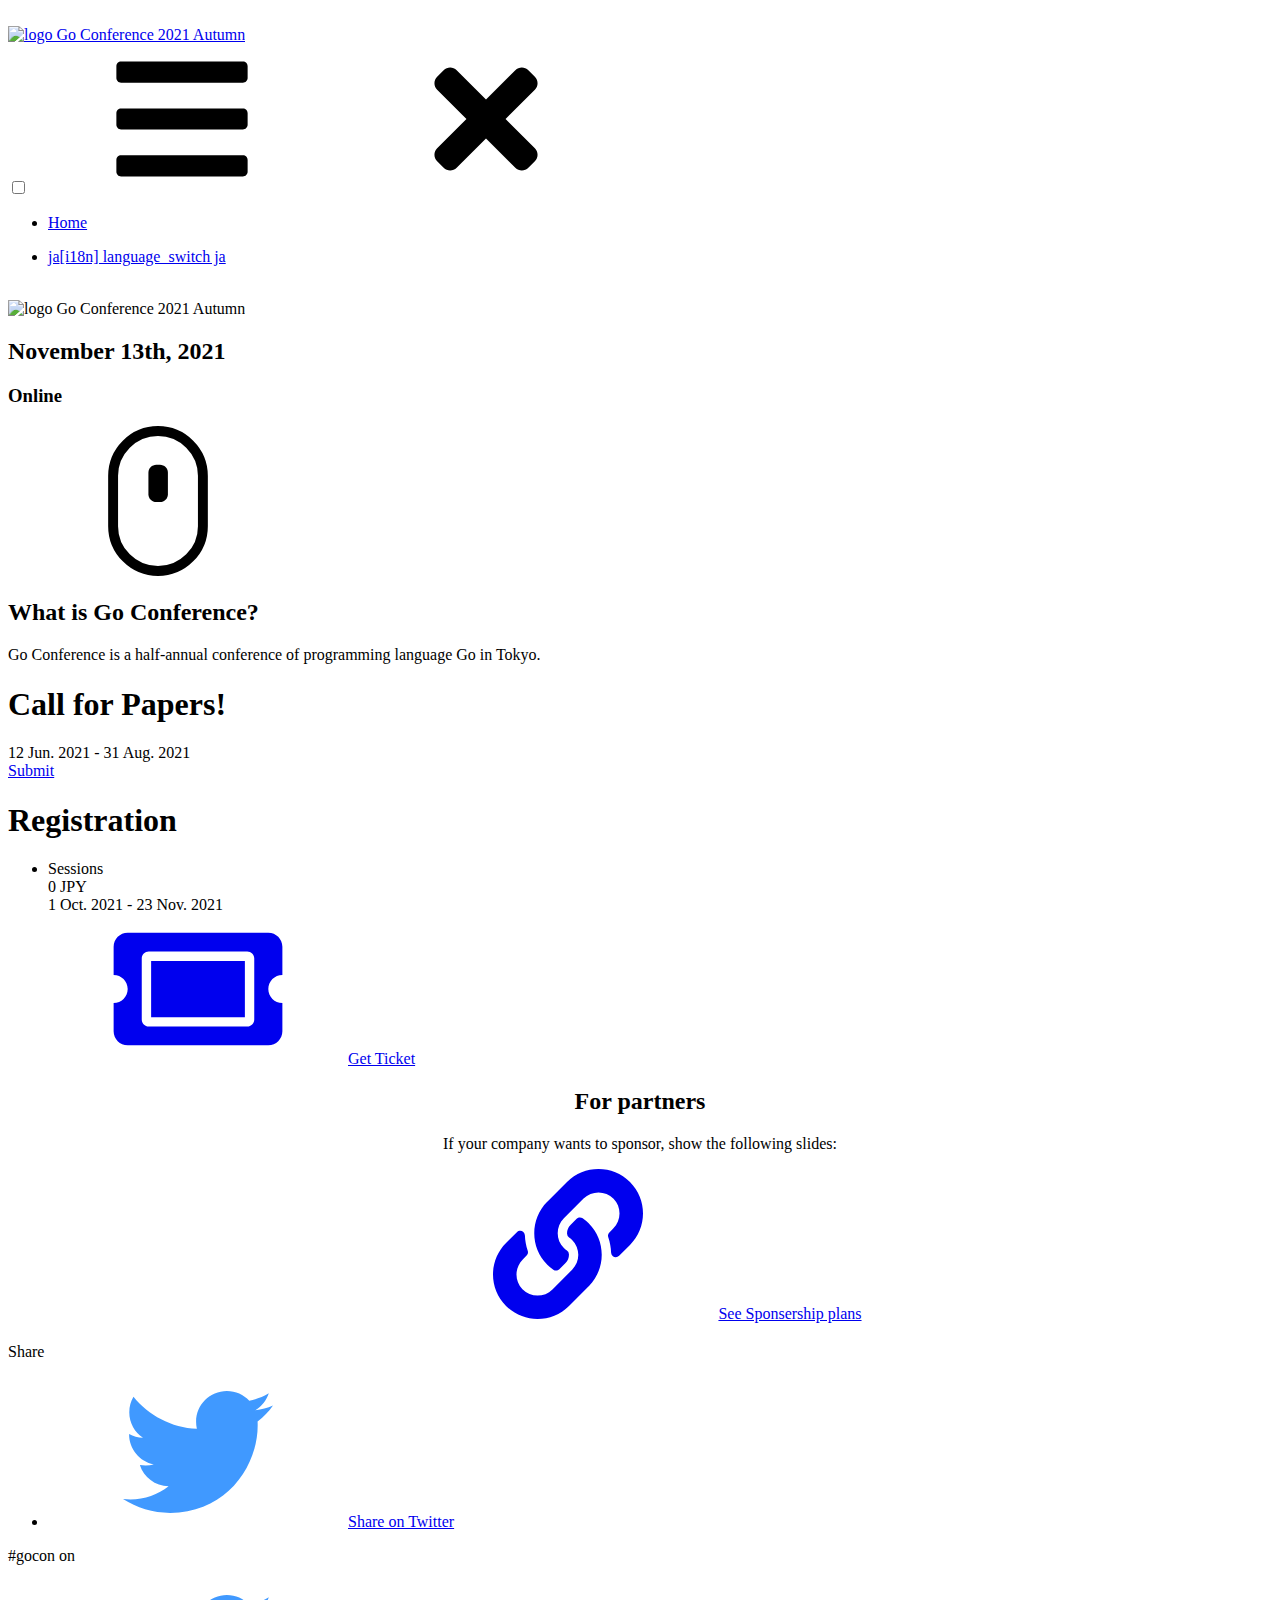
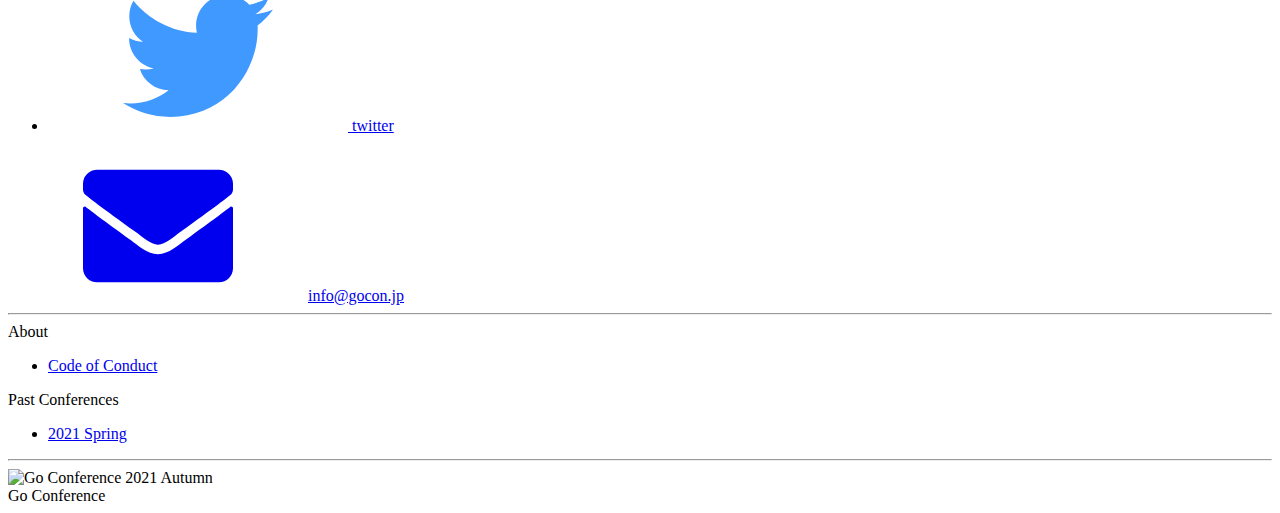
==== index.html @ 27339eaf "deploy: bee3de56c0a4a3fbc8b14bde7d9ffe4a663ba313" ====
<!DOCTYPE html>
<html lang="ja">
<head>
	<meta charset="utf-8">
	<meta http-equiv="X-UA-Compatible" content="IE=edge,chrome=1">
	<meta name="viewport" content="width=device-width, initial-scale=1.0, viewport-fit=cover">
	<meta name="HandheldFriendly" content="True">
	<meta name="MobileOptimized" content="320">
	<meta name="Description" content="Go Conference is a half-annual conference of programming language Go in Tokyo.">

	

	<meta name="generator" content="Hugo 0.87.0" />
	<META NAME="ROBOTS" CONTENT="INDEX, FOLLOW">

	<title>Go Conference 2021 Autumn  | Home</title>

	
	<link rel="apple-touch-icon" sizes="180x180" href="https://gocon.jp/2021autumn/apple-touch-icon.png">
	
	
	<link rel="icon" type="image/png" sizes="32x32" href="https://gocon.jp/2021autumn/favicon-32x32.png">
	
	
	<link rel="icon" type="image/png" sizes="16x16" href="https://gocon.jp/2021autumn/favicon-16x16.png">
	
	
	<link rel="manifest" href="https://gocon.jp/2021autumn/manifest.json">
	
	
	<meta name="theme-color" content="#00ADD8"/>
	<meta name="msapplication-TileColor" content="##00ADD8">
	
	<link rel="mask-icon" href="https://gocon.jp/2021autumn/safari-pinned-tab.svg" color="#00ADD8">
	
	

	
	<link href="https://gocon.jp/2021autumn/index.xml" rel="alternate" type="application/rss+xml" title="Go Conference 2021 Autumn"/>
	<link href="https://gocon.jp/2021autumn/index.xml" rel="feed" type="application/rss+xml" title="Go Conference 2021 Autumn"/>
	

	<link href="https://fonts.googleapis.com/css?family=Roboto:400,500,700" rel="stylesheet">
	<link rel="stylesheet" href="https://gocon.jp/2021autumn/theme.css" media="all">
	<link rel="stylesheet" href="https://gocon.jp/2021autumn/css/custom.css" media="all">

    <style>
        :root{
            --primary: #00ADD8;
        }
    body>header nav .languages a.lang.lang-ja:before {
            content: "ja";
            color: var(--base);
    }
    body>header nav .languages a.lang.lang-en:before {
            content: "en";
            color: var(--base);
    }
    </style>

	
	
	
</head>


<body class="home  ">

<svg xmlns="http://www.w3.org/2000/svg" width="0" height="0" class="visually-hidden">
  	<symbol id="alert" viewBox="0 0 448 512">
    <path fill="currentColor"
          d="M224 512c35.32 0 63.97-28.65 63.97-64H160.03c0 35.35 28.65 64 63.97 64zm215.39-149.71c-19.32-20.76-55.47-51.99-55.47-154.29 0-77.7-54.48-139.9-127.94-155.16V32c0-17.67-14.32-32-31.98-32s-31.98 14.33-31.98 32v20.84C118.56 68.1 64.08 130.3 64.08 208c0 102.3-36.15 133.53-55.47 154.29-6 6.45-8.66 14.16-8.61 21.71.11 16.4 12.98 32 32.1 32h383.8c19.12 0 32-15.6 32.1-32 .05-7.55-2.61-15.27-8.61-21.71z"></path>
	</symbol>
	<symbol id="calendar" viewBox="0 0 448 512">
    <path fill="currentColor"
          d="M148 288h-40c-6.6 0-12-5.4-12-12v-40c0-6.6 5.4-12 12-12h40c6.6 0 12 5.4 12 12v40c0 6.6-5.4 12-12 12zm108-12v-40c0-6.6-5.4-12-12-12h-40c-6.6 0-12 5.4-12 12v40c0 6.6 5.4 12 12 12h40c6.6 0 12-5.4 12-12zm96 0v-40c0-6.6-5.4-12-12-12h-40c-6.6 0-12 5.4-12 12v40c0 6.6 5.4 12 12 12h40c6.6 0 12-5.4 12-12zm-96 96v-40c0-6.6-5.4-12-12-12h-40c-6.6 0-12 5.4-12 12v40c0 6.6 5.4 12 12 12h40c6.6 0 12-5.4 12-12zm-96 0v-40c0-6.6-5.4-12-12-12h-40c-6.6 0-12 5.4-12 12v40c0 6.6 5.4 12 12 12h40c6.6 0 12-5.4 12-12zm192 0v-40c0-6.6-5.4-12-12-12h-40c-6.6 0-12 5.4-12 12v40c0 6.6 5.4 12 12 12h40c6.6 0 12-5.4 12-12zm96-260v352c0 26.5-21.5 48-48 48H48c-26.5 0-48-21.5-48-48V112c0-26.5 21.5-48 48-48h48V12c0-6.6 5.4-12 12-12h40c6.6 0 12 5.4 12 12v52h128V12c0-6.6 5.4-12 12-12h40c6.6 0 12 5.4 12 12v52h48c26.5 0 48 21.5 48 48zm-48 346V160H48v298c0 3.3 2.7 6 6 6h340c3.3 0 6-2.7 6-6z"></path>
	</symbol>

	<symbol id="cfp" viewBox="0 0 352 512">
    <path fill="currentColor"
          d="M176 352c53.02 0 96-42.98 96-96V96c0-53.02-42.98-96-96-96S80 42.98 80 96v160c0 53.02 42.98 96 96 96zm160-160h-16c-8.84 0-16 7.16-16 16v48c0 74.8-64.49 134.82-140.79 127.38C96.71 376.89 48 317.11 48 250.3V208c0-8.84-7.16-16-16-16H16c-8.84 0-16 7.16-16 16v40.16c0 89.64 63.97 169.55 152 181.69V464H96c-8.84 0-16 7.16-16 16v16c0 8.84 7.16 16 16 16h160c8.84 0 16-7.16 16-16v-16c0-8.84-7.16-16-16-16h-56v-33.77C285.71 418.47 352 344.9 352 256v-48c0-8.84-7.16-16-16-16z"></path>
	</symbol>
	<symbol id="close" viewBox="0 0 352 512">
    <path fill="currentColor"
          d="M242.72 256l100.07-100.07c12.28-12.28 12.28-32.19 0-44.48l-22.24-22.24c-12.28-12.28-32.19-12.28-44.48 0L176 189.28 75.93 89.21c-12.28-12.28-32.19-12.28-44.48 0L9.21 111.45c-12.28 12.28-12.28 32.19 0 44.48L109.28 256 9.21 356.07c-12.28 12.28-12.28 32.19 0 44.48l22.24 22.24c12.28 12.28 32.2 12.28 44.48 0L176 322.72l100.07 100.07c12.28 12.28 32.2 12.28 44.48 0l22.24-22.24c12.28-12.28 12.28-32.19 0-44.48L242.72 256z"></path>
	</symbol>
	<symbol id="direction" viewBox="0 0 512 512">
    <path fill="currentColor"
          d="M502.61 233.32L278.68 9.39c-12.52-12.52-32.83-12.52-45.36 0L9.39 233.32c-12.52 12.53-12.52 32.83 0 45.36l223.93 223.93c12.52 12.53 32.83 12.53 45.36 0l223.93-223.93c12.52-12.53 12.52-32.83 0-45.36zm-100.98 12.56l-84.21 77.73c-5.12 4.73-13.43 1.1-13.43-5.88V264h-96v64c0 4.42-3.58 8-8 8h-32c-4.42 0-8-3.58-8-8v-80c0-17.67 14.33-32 32-32h112v-53.73c0-6.97 8.3-10.61 13.43-5.88l84.21 77.73c3.43 3.17 3.43 8.59 0 11.76z"></path>
	</symbol>
	<symbol id="email" viewBox="0 0 512 512">
    <path fill="currentColor"
          d="M502.3 190.8c3.9-3.1 9.7-.2 9.7 4.7V400c0 26.5-21.5 48-48 48H48c-26.5 0-48-21.5-48-48V195.6c0-5 5.7-7.8 9.7-4.7 22.4 17.4 52.1 39.5 154.1 113.6 21.1 15.4 56.7 47.8 92.2 47.6 35.7.3 72-32.8 92.3-47.6 102-74.1 131.6-96.3 154-113.7zM256 320c23.2.4 56.6-29.2 73.4-41.4 132.7-96.3 142.8-104.7 173.4-128.7 5.8-4.5 9.2-11.5 9.2-18.9v-19c0-26.5-21.5-48-48-48H48C21.5 64 0 85.5 0 112v19c0 7.4 3.4 14.3 9.2 18.9 30.6 23.9 40.7 32.4 173.4 128.7 16.8 12.2 50.2 41.8 73.4 41.4z"></path>
	</symbol>
	<symbol id="facebook" viewBox="0 0 264 512">
    <path fill="rgb(59,89,152)"
          d="M76.7 512V283H0v-91h76.7v-71.7C76.7 42.4 124.3 0 193.8 0c33.3 0 61.9 2.5 70.2 3.6V85h-48.2c-37.8 0-45.1 18-45.1 44.3V192H256l-11.7 91h-73.6v229"></path>
	</symbol>
	<symbol id="github" viewBox="0 0 496 512">
    <path fill="#000000"
          d="M165.9 397.4c0 2-2.3 3.6-5.2 3.6-3.3.3-5.6-1.3-5.6-3.6 0-2 2.3-3.6 5.2-3.6 3-.3 5.6 1.3 5.6 3.6zm-31.1-4.5c-.7 2 1.3 4.3 4.3 4.9 2.6 1 5.6 0 6.2-2s-1.3-4.3-4.3-5.2c-2.6-.7-5.5.3-6.2 2.3zm44.2-1.7c-2.9.7-4.9 2.6-4.6 4.9.3 2 2.9 3.3 5.9 2.6 2.9-.7 4.9-2.6 4.6-4.6-.3-1.9-3-3.2-5.9-2.9zM244.8 8C106.1 8 0 113.3 0 252c0 110.9 69.8 205.8 169.5 239.2 12.8 2.3 17.3-5.6 17.3-12.1 0-6.2-.3-40.4-.3-61.4 0 0-70 15-84.7-29.8 0 0-11.4-29.1-27.8-36.6 0 0-22.9-15.7 1.6-15.4 0 0 24.9 2 38.6 25.8 21.9 38.6 58.6 27.5 72.9 20.9 2.3-16 8.8-27.1 16-33.7-55.9-6.2-112.3-14.3-112.3-110.5 0-27.5 7.6-41.3 23.6-58.9-2.6-6.5-11.1-33.3 2.6-67.9 20.9-6.5 69 27 69 27 20-5.6 41.5-8.5 62.8-8.5s42.8 2.9 62.8 8.5c0 0 48.1-33.6 69-27 13.7 34.7 5.2 61.4 2.6 67.9 16 17.7 25.8 31.5 25.8 58.9 0 96.5-58.9 104.2-114.8 110.5 9.2 7.9 17 22.9 17 46.4 0 33.7-.3 75.4-.3 83.6 0 6.5 4.6 14.4 17.3 12.1C428.2 457.8 496 362.9 496 252 496 113.3 383.5 8 244.8 8zM97.2 352.9c-1.3 1-1 3.3.7 5.2 1.6 1.6 3.9 2.3 5.2 1 1.3-1 1-3.3-.7-5.2-1.6-1.6-3.9-2.3-5.2-1zm-10.8-8.1c-.7 1.3.3 2.9 2.3 3.9 1.6 1 3.6.7 4.3-.7.7-1.3-.3-2.9-2.3-3.9-2-.6-3.6-.3-4.3.7zm32.4 35.6c-1.6 1.3-1 4.3 1.3 6.2 2.3 2.3 5.2 2.6 6.5 1 1.3-1.3.7-4.3-1.3-6.2-2.2-2.3-5.2-2.6-6.5-1zm-11.4-14.7c-1.6 1-1.6 3.6 0 5.9 1.6 2.3 4.3 3.3 5.6 2.3 1.6-1.3 1.6-3.9 0-6.2-1.4-2.3-4-3.3-5.6-2z"></path>
	</symbol>
	<symbol id="home" viewBox="0 0 576 512"><path fill="currentColor" d="M280.37 148.26L96 300.11V464a16 16 0 0 0 16 16l112.06-.29a16 16 0 0 0 15.92-16V368a16 16 0 0 1 16-16h64a16 16 0 0 1 16 16v95.64a16 16 0 0 0 16 16.05L464 480a16 16 0 0 0 16-16V300L295.67 148.26a12.19 12.19 0 0 0-15.3 0zM571.6 251.47L488 182.56V44.05a12 12 0 0 0-12-12h-56a12 12 0 0 0-12 12v72.61L318.47 43a48 48 0 0 0-61 0L4.34 251.47a12 12 0 0 0-1.6 16.9l25.5 31A12 12 0 0 0 45.15 301l235.22-193.74a12.19 12.19 0 0 1 15.3 0L530.9 301a12 12 0 0 0 16.9-1.6l25.5-31a12 12 0 0 0-1.7-16.93z"></path>	</symbol>

	<symbol id="level-advanced" width="24" height="24" viewBox="0 0 24 24">

    <rect x="5" y="14" width="3" height="6" stroke-width="1" stroke="black" fill="black"></rect>

    <rect x="11" y="9" width="3" height="11" stroke-width="1" stroke="black" fill="black"></rect>

    <rect x="17" y="4" width="3" height="16" stroke-width="1" stroke="black" fill="black"></rect>
	</symbol>

	<symbol id="level-beginner" width="24" height="24" viewBox="0 0 24 24">

    <rect x="5" y="14" width="3" height="6" stroke-width="1" stroke="black" fill="black"></rect>

    <rect x="11" y="9" width="3" height="11" stroke-width="1" stroke="black" fill="none"></rect>

    <rect x="17" y="4" width="3" height="16" stroke-width="1" stroke="black" fill="none"></rect>
	</symbol>

	<symbol id="level-intermediate" width="24" height="24" viewBox="0 0 24 24">

    <rect x="5" y="14" width="3" height="6" stroke-width="1" stroke="black" fill="black"></rect>

    <rect x="11" y="9" width="3" height="11" stroke-width="1" stroke="black" fill="black"></rect>

    <rect x="17" y="4" width="3" height="16" stroke-width="1" stroke="black" fill="none"></rect>
	</symbol>

	<symbol id="link" viewBox="0 0 512 512">
    <path fill="currentColor"
          d="M326.612 185.391c59.747 59.809 58.927 155.698.36 214.59-.11.12-.24.25-.36.37l-67.2 67.2c-59.27 59.27-155.699 59.262-214.96 0-59.27-59.26-59.27-155.7 0-214.96l37.106-37.106c9.84-9.84 26.786-3.3 27.294 10.606.648 17.722 3.826 35.527 9.69 52.721 1.986 5.822.567 12.262-3.783 16.612l-13.087 13.087c-28.026 28.026-28.905 73.66-1.155 101.96 28.024 28.579 74.086 28.749 102.325.51l67.2-67.19c28.191-28.191 28.073-73.757 0-101.83-3.701-3.694-7.429-6.564-10.341-8.569a16.037 16.037 0 0 1-6.947-12.606c-.396-10.567 3.348-21.456 11.698-29.806l21.054-21.055c5.521-5.521 14.182-6.199 20.584-1.731a152.482 152.482 0 0 1 20.522 17.197zM467.547 44.449c-59.261-59.262-155.69-59.27-214.96 0l-67.2 67.2c-.12.12-.25.25-.36.37-58.566 58.892-59.387 154.781.36 214.59a152.454 152.454 0 0 0 20.521 17.196c6.402 4.468 15.064 3.789 20.584-1.731l21.054-21.055c8.35-8.35 12.094-19.239 11.698-29.806a16.037 16.037 0 0 0-6.947-12.606c-2.912-2.005-6.64-4.875-10.341-8.569-28.073-28.073-28.191-73.639 0-101.83l67.2-67.19c28.239-28.239 74.3-28.069 102.325.51 27.75 28.3 26.872 73.934-1.155 101.96l-13.087 13.087c-4.35 4.35-5.769 10.79-3.783 16.612 5.864 17.194 9.042 34.999 9.69 52.721.509 13.906 17.454 20.446 27.294 10.606l37.106-37.106c59.271-59.259 59.271-155.699.001-214.959z"></path>
	</symbol>
	<symbol id="linkedin" viewBox="0 0 448 512">
    <path fill="rgb(0,119,181)"
          d="M100.3 448H7.4V148.9h92.9V448zM53.8 108.1C24.1 108.1 0 83.5 0 53.8S24.1 0 53.8 0s53.8 24.1 53.8 53.8-24.1 54.3-53.8 54.3zM448 448h-92.7V302.4c0-34.7-.7-79.2-48.3-79.2-48.3 0-55.7 37.7-55.7 76.7V448h-92.8V148.9h89.1v40.8h1.3c12.4-23.5 42.7-48.3 87.9-48.3 94 0 111.3 61.9 111.3 142.3V448h-.1z"></path>
	</symbol>
	<symbol id="map-marker" viewBox="0 0 384 512" >
    <path fill="currentColor" d="M172.268 501.67C26.97 291.031 0 269.413 0 192 0 85.961 85.961 0 192 0s192 85.961 192 192c0 77.413-26.97 99.031-172.268 309.67-9.535 13.774-29.93 13.773-39.464 0zM192 272c44.183 0 80-35.817 80-80s-35.817-80-80-80-80 35.817-80 80 35.817 80 80 80z"></path>
	</symbol>
	<symbol id="menu" viewBox="0 0 448 512">
    <path fill="currentColor"
          d="M16 132h416c8.837 0 16-7.163 16-16V76c0-8.837-7.163-16-16-16H16C7.163 60 0 67.163 0 76v40c0 8.837 7.163 16 16 16zm0 160h416c8.837 0 16-7.163 16-16v-40c0-8.837-7.163-16-16-16H16c-8.837 0-16 7.163-16 16v40c0 8.837 7.163 16 16 16zm0 160h416c8.837 0 16-7.163 16-16v-40c0-8.837-7.163-16-16-16H16c-8.837 0-16 7.163-16 16v40c0 8.837 7.163 16 16 16z"></path>
	</symbol>
	<symbol id="pdf" viewBox="0 0 384 512">
    <path fill="currentColor"
          d="M369.9 97.9L286 14C277 5 264.8-.1 252.1-.1H48C21.5 0 0 21.5 0 48v416c0 26.5 21.5 48 48 48h288c26.5 0 48-21.5 48-48V131.9c0-12.7-5.1-25-14.1-34zM332.1 128H256V51.9l76.1 76.1zM48 464V48h160v104c0 13.3 10.7 24 24 24h104v288H48zm250.2-143.7c-12.2-12-47-8.7-64.4-6.5-17.2-10.5-28.7-25-36.8-46.3 3.9-16.1 10.1-40.6 5.4-56-4.2-26.2-37.8-23.6-42.6-5.9-4.4 16.1-.4 38.5 7 67.1-10 23.9-24.9 56-35.4 74.4-20 10.3-47 26.2-51 46.2-3.3 15.8 26 55.2 76.1-31.2 22.4-7.4 46.8-16.5 68.4-20.1 18.9 10.2 41 17 55.8 17 25.5 0 28-28.2 17.5-38.7zm-198.1 77.8c5.1-13.7 24.5-29.5 30.4-35-19 30.3-30.4 35.7-30.4 35zm81.6-190.6c7.4 0 6.7 32.1 1.8 40.8-4.4-13.9-4.3-40.8-1.8-40.8zm-24.4 136.6c9.7-16.9 18-37 24.7-54.7 8.3 15.1 18.9 27.2 30.1 35.5-20.8 4.3-38.9 13.1-54.8 19.2zm131.6-5s-5 6-37.3-7.8c35.1-2.6 40.9 5.4 37.3 7.8z"></path>
	</symbol>

	<symbol id="right" viewBox="0 0 512 512">
    <path fill="currentColor"
          d="M256 8c137 0 248 111 248 248S393 504 256 504 8 393 8 256 119 8 256 8zM140 300h116v70.9c0 10.7 13 16.1 20.5 8.5l114.3-114.9c4.7-4.7 4.7-12.2 0-16.9l-114.3-115c-7.6-7.6-20.5-2.2-20.5 8.5V212H140c-6.6 0-12 5.4-12 12v64c0 6.6 5.4 12 12 12z"></path>
	</symbol>
	<symbol id="scroll-down" viewBox="0 0 25.166666 37.8704414">
    <path fill="none" stroke="currentColor" stroke-width="2.5" stroke-miterlimit="10"
          d="M12.5833445 36.6204414h-0.0000229C6.3499947 36.6204414 1.25 31.5204487 1.25 25.2871208V12.5833216C1.25 6.3499947 6.3499951 1.25 12.5833216 1.25h0.0000229c6.2333269 0 11.3333216 5.0999947 11.3333216 11.3333216v12.7037992C23.916666 31.5204487 18.8166714 36.6204414 12.5833445 36.6204414z"></path>
    <path style="animation: scrollDownMove .8s ease-in-out alternate infinite;" fill="currentColor"
          d="M13.0833359 19.2157116h-0.9192753c-1.0999985 0-1.9999971-0.8999996-1.9999971-1.9999981v-5.428606c0-1.0999994 0.8999987-1.9999981 1.9999971-1.9999981h0.9192753c1.0999985 0 1.9999981 0.8999987 1.9999981 1.9999981v5.428606C15.083334 18.315712 14.1833344 19.2157116 13.0833359 19.2157116z"></path>
	</symbol>
	<symbol id="site" viewBox="0 0 496 512">
    <path fill="currentColor"
          d="M336.5 160C322 70.7 287.8 8 248 8s-74 62.7-88.5 152h177zM152 256c0 22.2 1.2 43.5 3.3 64h185.3c2.1-20.5 3.3-41.8 3.3-64s-1.2-43.5-3.3-64H155.3c-2.1 20.5-3.3 41.8-3.3 64zm324.7-96c-28.6-67.9-86.5-120.4-158-141.6 24.4 33.8 41.2 84.7 50 141.6h108zM177.2 18.4C105.8 39.6 47.8 92.1 19.3 160h108c8.7-56.9 25.5-107.8 49.9-141.6zM487.4 192H372.7c2.1 21 3.3 42.5 3.3 64s-1.2 43-3.3 64h114.6c5.5-20.5 8.6-41.8 8.6-64s-3.1-43.5-8.5-64zM120 256c0-21.5 1.2-43 3.3-64H8.6C3.2 212.5 0 233.8 0 256s3.2 43.5 8.6 64h114.6c-2-21-3.2-42.5-3.2-64zm39.5 96c14.5 89.3 48.7 152 88.5 152s74-62.7 88.5-152h-177zm159.3 141.6c71.4-21.2 129.4-73.7 158-141.6h-108c-8.8 56.9-25.6 107.8-50 141.6zM19.3 352c28.6 67.9 86.5 120.4 158 141.6-24.4-33.8-41.2-84.7-50-141.6h-108z"></path>
	</symbol>
	<symbol id="slides" width="24" height="24" viewBox="0 0 24 24">

    <line x1="3" y1="4" x2="20.85" y2="4"
          stroke-width="1.5" stroke="currentColor" fill="none" stroke-linecap="round"></line>
    <rect x="5" y="4" rx="2" ry="2" width="14" height="10"
          stroke-width="1.5" stroke="currentColor" fill="none"></rect>
    <polyline points="7,20 12,14.5 17,20"   stroke="currentColor" stroke-width="1.5"
              stroke-linecap="round"
              fill="none"></polyline>
<!--    <polyline points="7,11 9,8 11,10 13,6"   stroke="currentColor" stroke-width=".5"-->
<!--              stroke-linecap="round" stroke-linejoin="round"-->
<!--              fill="none"></polyline>-->
<!--    <line x1="14" y1="7" x2="17.5" y2="7" stroke-width=".65" stroke="currentColor"></line>-->
<!--    <line x1="14" y1="9" x2="17.5" y2="9" stroke-width=".65" stroke="currentColor"></line>-->
<!--    <line x1="13" y1="11" x2="17.5" y2="11" stroke-width=".65" stroke="currentColor"></line>-->
	</symbol>

	<symbol id="subscribe" viewBox="0 0 512 512">
    <path fill="currentColor"
          d="M440 6.5L24 246.4c-34.4 19.9-31.1 70.8 5.7 85.9L144 379.6V464c0 46.4 59.2 65.5 86.6 28.6l43.8-59.1 111.9 46.2c5.9 2.4 12.1 3.6 18.3 3.6 8.2 0 16.3-2.1 23.6-6.2 12.8-7.2 21.6-20 23.9-34.5l59.4-387.2c6.1-40.1-36.9-68.8-71.5-48.9zM192 464v-64.6l36.6 15.1L192 464zm212.6-28.7l-153.8-63.5L391 169.5c10.7-15.5-9.5-33.5-23.7-21.2L155.8 332.6 48 288 464 48l-59.4 387.3z"></path>
	</symbol>
	<symbol id="ticket" viewBox="0 0 576 512">
    <path fill="currentColor"
          d="M128 160h320v192H128V160zm400 96c0 26.51 21.49 48 48 48v96c0 26.51-21.49 48-48 48H48c-26.51 0-48-21.49-48-48v-96c26.51 0 48-21.49 48-48s-21.49-48-48-48v-96c0-26.51 21.49-48 48-48h480c26.51 0 48 21.49 48 48v96c-26.51 0-48 21.49-48 48zm-48-104c0-13.255-10.745-24-24-24H120c-13.255 0-24 10.745-24 24v208c0 13.255 10.745 24 24 24h336c13.255 0 24-10.745 24-24V152z"></path>
	</symbol>
	<symbol id="twitter" viewBox="0 0 512 512">
    <path fill="rgb(64,153,255)"
          d="M459.37 151.716c.325 4.548.325 9.097.325 13.645 0 138.72-105.583 298.558-298.558 298.558-59.452 0-114.68-17.219-161.137-47.106 8.447.974 16.568 1.299 25.34 1.299 49.055 0 94.213-16.568 130.274-44.832-46.132-.975-84.792-31.188-98.112-72.772 6.498.974 12.995 1.624 19.818 1.624 9.421 0 18.843-1.3 27.614-3.573-48.081-9.747-84.143-51.98-84.143-102.985v-1.299c13.969 7.797 30.214 12.67 47.431 13.319-28.264-18.843-46.781-51.005-46.781-87.391 0-19.492 5.197-37.36 14.294-52.954 51.655 63.675 129.3 105.258 216.365 109.807-1.624-7.797-2.599-15.918-2.599-24.04 0-57.828 46.782-104.934 104.934-104.934 30.213 0 57.502 12.67 76.67 33.137 23.715-4.548 46.456-13.32 66.599-25.34-7.798 24.366-24.366 44.833-46.132 57.827 21.117-2.273 41.584-8.122 60.426-16.243-14.292 20.791-32.161 39.308-52.628 54.253z"></path>
	</symbol>
	<symbol id="youtube" viewBox="0 0 576 512">
    <path fill="rgb(205,32,31)"
          d="M549.655 124.083c-6.281-23.65-24.787-42.276-48.284-48.597C458.781 64 288 64 288 64S117.22 64 74.629 75.486c-23.497 6.322-42.003 24.947-48.284 48.597-11.412 42.867-11.412 132.305-11.412 132.305s0 89.438 11.412 132.305c6.281 23.65 24.787 41.5 48.284 47.821C117.22 448 288 448 288 448s170.78 0 213.371-11.486c23.497-6.321 42.003-24.171 48.284-47.821 11.412-42.867 11.412-132.305 11.412-132.305s0-89.438-11.412-132.305zm-317.51 213.508V175.185l142.739 81.205-142.739 81.201z"></path>
	</symbol>
</svg>


<header>
	<div class="top-content">

		<div class="logo">
			<a href="https://gocon.jp/2021autumn/">
			<img src="https://gocon.jp/2021autumn/images/logos/logo_text.png" alt="logo Go Conference 2021 Autumn">
			</a>
		</div>

		<input type="checkbox" id="menu-burger" class="visually-hidden" aria-label="Menu"/>

		<label for="menu-burger">
			<svg class="icon icon-menu">
	<use xlink:href="#menu"/>
</svg>
			<svg class="icon icon-close">
	<use xlink:href="#close"/>
</svg>
		</label>

		<nav>
			<ul class="menu">
				<li class="active" >
				
				<a href="https://gocon.jp/2021autumn/">Home</a>
				
				</li>
				
			</ul>

			<ul class="languages">
				
				<li>
					<a class="lang lang-ja "
					   title="ja"
					   href="https://gocon.jp/2021autumn/ja/"
					   role="radio"
					   aria-label="[i18n] language_switch ja"
					aria-checked="false">[i18n] language_switch ja</a>
				</li>
				
			</ul>
		</nav>

	</div>
</header>



<main>
	




<div class="jumbo">
	<div class="jumbo-cover" style="background-image: url('')" aria-label="Go Conference 2021 Autumn"></div>
	<img id="jumbo-img" src="" />
	<div id="jumbo-overlay"></div>
	<div class="inner-wrapper">
		
		<img class="jumbo-logo" src="https://gocon.jp/2021autumn/images/logos/logo_text.png" alt="logo Go Conference 2021 Autumn">
		
		<div class="inner">
			<h2 id="november-13th-2021">November 13th, 2021</h2>
<h3 id="online">Online</h3>

		</div>
	</div>
	<div class="scroll-down" aria-hidden="true">
		<svg class="icon icon-scroll-down">
	<use xlink:href="#scroll-down"/>
</svg>
	</div>
</div>

<section class="info container primary">
<div class="wrapper">
	<div class="inner">
		<h2 id="what-is-go-conference">What is Go Conference?</h2>
<p>Go Conference is a half-annual conference of programming language Go in Tokyo.</p>

	</div>

	
</div>
</section>

<!-- ... -->
<!-- ... -->
<!-- ... -->


<section class="cfp">
  <div>
    <h1>Call for Papers!</h1>
    <div class="cfp-box">
      <div>
        
        




	12

	Jun.

	2021


        -
        




	31

	Aug.

	2021


      </div>
      <a href="https://www.papercall.io/gocon-tokyo-2021-autumn" class="btn primary" rel="noreferrer" target="_blank">Submit</a>
    </div>
  </div>
</section>
<!--

<section class="speakers">

	<div class="inner">
		<h2 id="speakers">Speakers</h2>
<a class="btn primary" href="./speakers">
	See all speakers<svg class="icon icon-right">
	<use xlink:href="#right"/>
</svg>
</a>
<a class="btn primary" href="https://app.sli.do/event/xchxcoal/">
	Ask the speakers<svg class="icon icon-right">
	<use xlink:href="#right"/>
</svg>
</a>

	</div>

	<ul class="shuffle">
		
	</ul>

</section>

-->

<section class="tickets">
	<h1 id="registration">Registration</h1>
<ul>
<li><div class="ticket" >
<div class="ticket-name">Sessions</div>
<div class="ticket-price">0 JPY</div>
<div class="ticket-date">1&nbsp;Oct.&nbsp;2021&nbsp;&hyphen;&nbsp;23&nbsp;Nov.&nbsp;2021</div>
<div class="ticket-info"></div>
<a href="https://gocon.connpass.com/event/213865/ "class="btn primary" rel="noreferrer" target="_blank"><svg class="icon icon-ticket">
	<use xlink:href="#ticket"/>
</svg>Get Ticket</a>
</div>
</li>
</ul>

</section>

<!--

<section class="partners">
<div class="inner">
<h1 id="partners">Partners</h1>

</div>



<section class="partners-group partner-gold">
<h3 class="fancy">
<span>&#34;Go&#34;ld</span>
</h3>
<ul>
	

</ul>
</section>

<section class="partners-group partner-silver">
<h3 class="fancy">
<span>Silver</span>
</h3>
<ul>
	

</ul>
</section>

<section class="partners-group partner-bronze">
<h3 class="fancy">
<span>Bronze</span>
</h3>
<ul>
	

</ul>
</section>

<section class="partners-group partner-green">
<h3 class="fancy">
<span>Green</span>
</h3>
<ul>
	

</ul>
</section>

</section>

-->
<div style="text-align: center; margin-bottom: 20px;">
<h2 id="for-partners">For partners</h2>
<p>If your company wants to sponsor, show the following slides:</p>





<a class="btn primary" href="https://drive.google.com/file/d/1TVTPtHXOSvABu8OjtAZZVVGn1uhQN8oo/view">
	<svg class="icon icon-link">
	<use xlink:href="#link"/>
</svg>See Sponsership plans
</a>


</div>
<!-- ... -->
<!-- ... -->



</main>


<footer>
	<div class="bottom-content">

		<div class="footer-header">
			<div class="share">
				<header>Share</header>
				<ul class="social-list">
					
					<li>
						
						
<a href="https://twitter.com/share?url=%2f&text=Come%20join%20us%20at%20Go%20Conference%202021%20Autumn%21%21%20%23gocon"
  class="social" rel="noreferrer" target="_blank">
	<svg class="icon icon-twitter">
	<use xlink:href="#twitter"/>
</svg>Share on Twitter</a>
						
				</ul>
			</div>
			<div class="follow">
				<header>#gocon on</header>
				<ul class="social-list">
					
					<li>
						<a href="https://twitter.com/hashtag/gocon" class="social" rel="noreferrer" target="_blank">
							<svg class="icon icon-twitter">
	<use xlink:href="#twitter"/>
</svg>
							twitter
						</a>
					</li>
					
				</ul>
			</div>
			<div class="email">
				<a href="mailto:info@gocon.jp">
					<svg class="icon icon-email">
	<use xlink:href="#email"/>
</svg>info@gocon.jp</a>
			</div>
		</div>

		<hr>

		<div class="footer-content">
			
			<section>
				<header>About</header>
				
				<ul>
					
					<li>
						<a href="https://golang.org/conduct" target="_blank" rel="noopener" >
							
							Code of Conduct
							
						</a>
					</li>
					
				</ul>
				
			</section>
			
			<section>
				<header>Past Conferences</header>
				
				<ul>
					
					<li>
						<a href="https://gocon.jp/2021spring" target="_blank" rel="noopener" >
							
							2021 Spring
							
						</a>
					</li>
					
				</ul>
				
			</section>
			
			
		</div>

		<hr>

		<div class="footer-footer">
			
			<img src="https://gocon.jp/2021autumn/images/logos/logo.png" alt="Go Conference 2021 Autumn">
			
			<div>Go Conference</div>
		</div>

	</div>
</footer>



<script src="https://gocon.jp/2021autumn/theme.js" async></script>



</body>

</html>
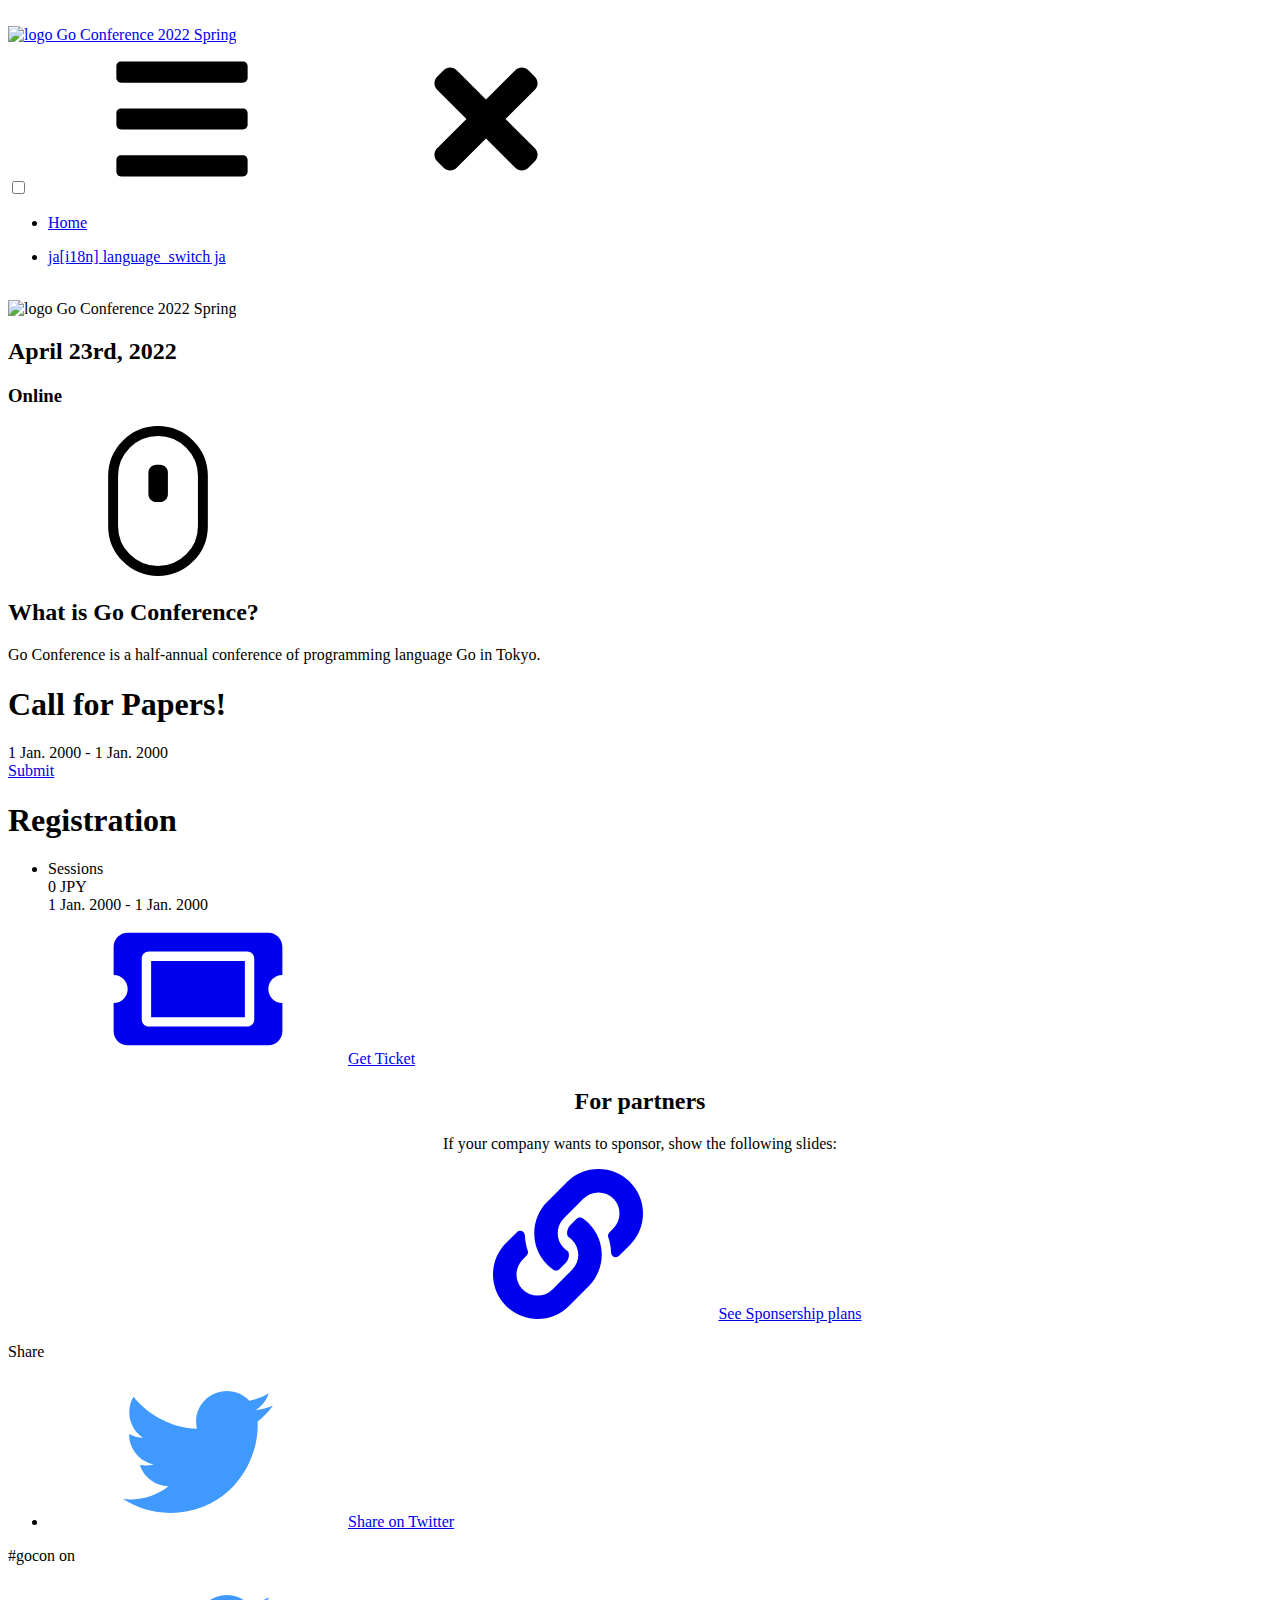
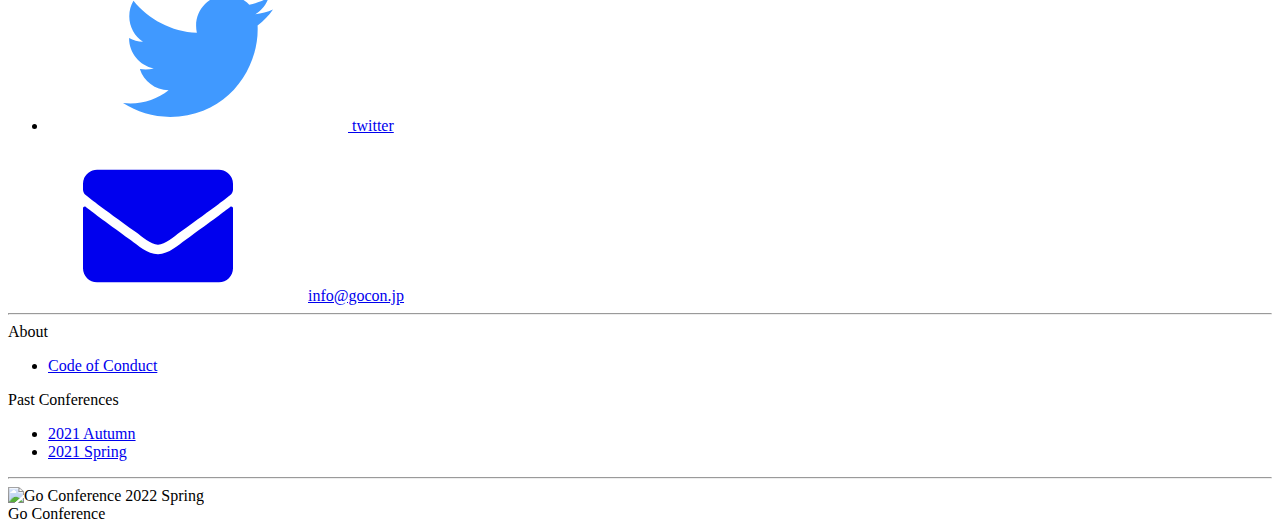
==== commit a101d7f6: "deploy: 4090153a79fb7c68fb66e72c7b5bf8717a7ceac8" ====
--- a/index.html
+++ b/index.html
@@ -13,40 +13,40 @@
 	<meta name="generator" content="Hugo 0.87.0" />
 	<META NAME="ROBOTS" CONTENT="INDEX, FOLLOW">
 
-	<title>Go Conference 2021 Autumn  | Home</title>
-
-	
-	<link rel="apple-touch-icon" sizes="180x180" href="https://gocon.jp/2021autumn/apple-touch-icon.png">
-	
-	
-	<link rel="icon" type="image/png" sizes="32x32" href="https://gocon.jp/2021autumn/favicon-32x32.png">
-	
-	
-	<link rel="icon" type="image/png" sizes="16x16" href="https://gocon.jp/2021autumn/favicon-16x16.png">
-	
-	
-	<link rel="manifest" href="https://gocon.jp/2021autumn/manifest.json">
-	
-	
-	<meta name="theme-color" content="#00ADD8"/>
-	<meta name="msapplication-TileColor" content="##00ADD8">
-	
-	<link rel="mask-icon" href="https://gocon.jp/2021autumn/safari-pinned-tab.svg" color="#00ADD8">
-	
-	
-
-	
-	<link href="https://gocon.jp/2021autumn/index.xml" rel="alternate" type="application/rss+xml" title="Go Conference 2021 Autumn"/>
-	<link href="https://gocon.jp/2021autumn/index.xml" rel="feed" type="application/rss+xml" title="Go Conference 2021 Autumn"/>
+	<title>Go Conference 2022 Spring  | Home</title>
+
+	
+	<link rel="apple-touch-icon" sizes="180x180" href="https://gocon.jp/2022spring/apple-touch-icon.png">
+	
+	
+	<link rel="icon" type="image/png" sizes="32x32" href="https://gocon.jp/2022spring/favicon-32x32.png">
+	
+	
+	<link rel="icon" type="image/png" sizes="16x16" href="https://gocon.jp/2022spring/favicon-16x16.png">
+	
+	
+	<link rel="manifest" href="https://gocon.jp/2022spring/manifest.json">
+	
+	
+	<meta name="theme-color" content="#d75c7e"/>
+	<meta name="msapplication-TileColor" content="##d75c7e">
+	
+	<link rel="mask-icon" href="https://gocon.jp/2022spring/safari-pinned-tab.svg" color="#d75c7e">
+	
+	
+
+	
+	<link href="https://gocon.jp/2022spring/index.xml" rel="alternate" type="application/rss+xml" title="Go Conference 2022 Spring"/>
+	<link href="https://gocon.jp/2022spring/index.xml" rel="feed" type="application/rss+xml" title="Go Conference 2022 Spring"/>
 	
 
 	<link href="https://fonts.googleapis.com/css?family=Roboto:400,500,700" rel="stylesheet">
-	<link rel="stylesheet" href="https://gocon.jp/2021autumn/theme.css" media="all">
-	<link rel="stylesheet" href="https://gocon.jp/2021autumn/css/custom.css" media="all">
+	<link rel="stylesheet" href="https://gocon.jp/2022spring/theme.css" media="all">
+	<link rel="stylesheet" href="https://gocon.jp/2022spring/css/custom.css" media="all">
 
     <style>
         :root{
-            --primary: #00ADD8;
+            --primary: #d75c7e;
         }
     body>header nav .languages a.lang.lang-ja:before {
             content: "ja";
@@ -203,8 +203,8 @@
 	<div class="top-content">
 
 		<div class="logo">
-			<a href="https://gocon.jp/2021autumn/">
-			<img src="https://gocon.jp/2021autumn/images/logos/logo_text.png" alt="logo Go Conference 2021 Autumn">
+			<a href="https://gocon.jp/2022spring/">
+			<img src="https://gocon.jp/2022spring/images/logos/logo_text.png" alt="logo Go Conference 2022 Spring">
 			</a>
 		</div>
 
@@ -223,7 +223,7 @@
 			<ul class="menu">
 				<li class="active" >
 				
-				<a href="https://gocon.jp/2021autumn/">Home</a>
+				<a href="https://gocon.jp/2022spring/">Home</a>
 				
 				</li>
 				
@@ -234,7 +234,7 @@
 				<li>
 					<a class="lang lang-ja "
 					   title="ja"
-					   href="https://gocon.jp/2021autumn/ja/"
+					   href="https://gocon.jp/2022spring/ja/"
 					   role="radio"
 					   aria-label="[i18n] language_switch ja"
 					aria-checked="false">[i18n] language_switch ja</a>
@@ -255,15 +255,15 @@
 
 
 <div class="jumbo">
-	<div class="jumbo-cover" style="background-image: url('')" aria-label="Go Conference 2021 Autumn"></div>
+	<div class="jumbo-cover" style="background-image: url('')" aria-label="Go Conference 2022 Spring"></div>
 	<img id="jumbo-img" src="" />
 	<div id="jumbo-overlay"></div>
 	<div class="inner-wrapper">
 		
-		<img class="jumbo-logo" src="https://gocon.jp/2021autumn/images/logos/logo_text.png" alt="logo Go Conference 2021 Autumn">
+		<img class="jumbo-logo" src="https://gocon.jp/2022spring/images/logos/logo_text.png" alt="logo Go Conference 2022 Spring">
 		
 		<div class="inner">
-			<h2 id="november-13th-2021">November 13th, 2021</h2>
+			<h2 id="april-23rd-2022">April 23rd, 2022</h2>
 <h3 id="online">Online</h3>
 
 		</div>
@@ -303,11 +303,11 @@
 
 
 
-	12
-
-	Jun.
-
-	2021
+	1
+
+	Jan.
+
+	2000
 
 
         -
@@ -316,15 +316,15 @@
 
 
 
-	31
-
-	Aug.
-
-	2021
+	1
+
+	Jan.
+
+	2000
 
 
       </div>
-      <a href="https://www.papercall.io/gocon-tokyo-2021-autumn" class="btn primary" rel="noreferrer" target="_blank">Submit</a>
+      <a href="https://www.papercall.io/gocon-tokyo-2022-spring" class="btn primary" rel="noreferrer" target="_blank">Submit</a>
     </div>
   </div>
 </section>
@@ -361,9 +361,9 @@
 <li><div class="ticket" >
 <div class="ticket-name">Sessions</div>
 <div class="ticket-price">0 JPY</div>
-<div class="ticket-date">1&nbsp;Oct.&nbsp;2021&nbsp;&hyphen;&nbsp;23&nbsp;Nov.&nbsp;2021</div>
+<div class="ticket-date">1&nbsp;Jan.&nbsp;2000&nbsp;&hyphen;&nbsp;1&nbsp;Jan.&nbsp;2000</div>
 <div class="ticket-info"></div>
-<a href="https://gocon.connpass.com/event/213865/ "class="btn primary" rel="noreferrer" target="_blank"><svg class="icon icon-ticket">
+<a href="https://gocon.connpass.com/event/212162/ "class="btn primary" rel="noreferrer" target="_blank"><svg class="icon icon-ticket">
 	<use xlink:href="#ticket"/>
 </svg>Get Ticket</a>
 </div>
@@ -460,7 +460,7 @@
 					<li>
 						
 						
-<a href="https://twitter.com/share?url=%2f&text=Come%20join%20us%20at%20Go%20Conference%202021%20Autumn%21%21%20%23gocon"
+<a href="https://twitter.com/share?url=%2f&text=Come%20join%20us%20at%20Go%20Conference%202022%20Spring%21%21%20%23gocon"
   class="social" rel="noreferrer" target="_blank">
 	<svg class="icon icon-twitter">
 	<use xlink:href="#twitter"/>
@@ -518,6 +518,14 @@
 				<ul>
 					
 					<li>
+						<a href="https://gocon.jp/2021autumn" target="_blank" rel="noopener" >
+							
+							2021 Autumn
+							
+						</a>
+					</li>
+					
+					<li>
 						<a href="https://gocon.jp/2021spring" target="_blank" rel="noopener" >
 							
 							2021 Spring
@@ -536,7 +544,7 @@
 
 		<div class="footer-footer">
 			
-			<img src="https://gocon.jp/2021autumn/images/logos/logo.png" alt="Go Conference 2021 Autumn">
+			<img src="https://gocon.jp/2022spring/images/logos/logo.png" alt="Go Conference 2022 Spring">
 			
 			<div>Go Conference</div>
 		</div>
@@ -546,7 +554,7 @@
 
 
 
-<script src="https://gocon.jp/2021autumn/theme.js" async></script>
+<script src="https://gocon.jp/2022spring/theme.js" async></script>
 
 
 
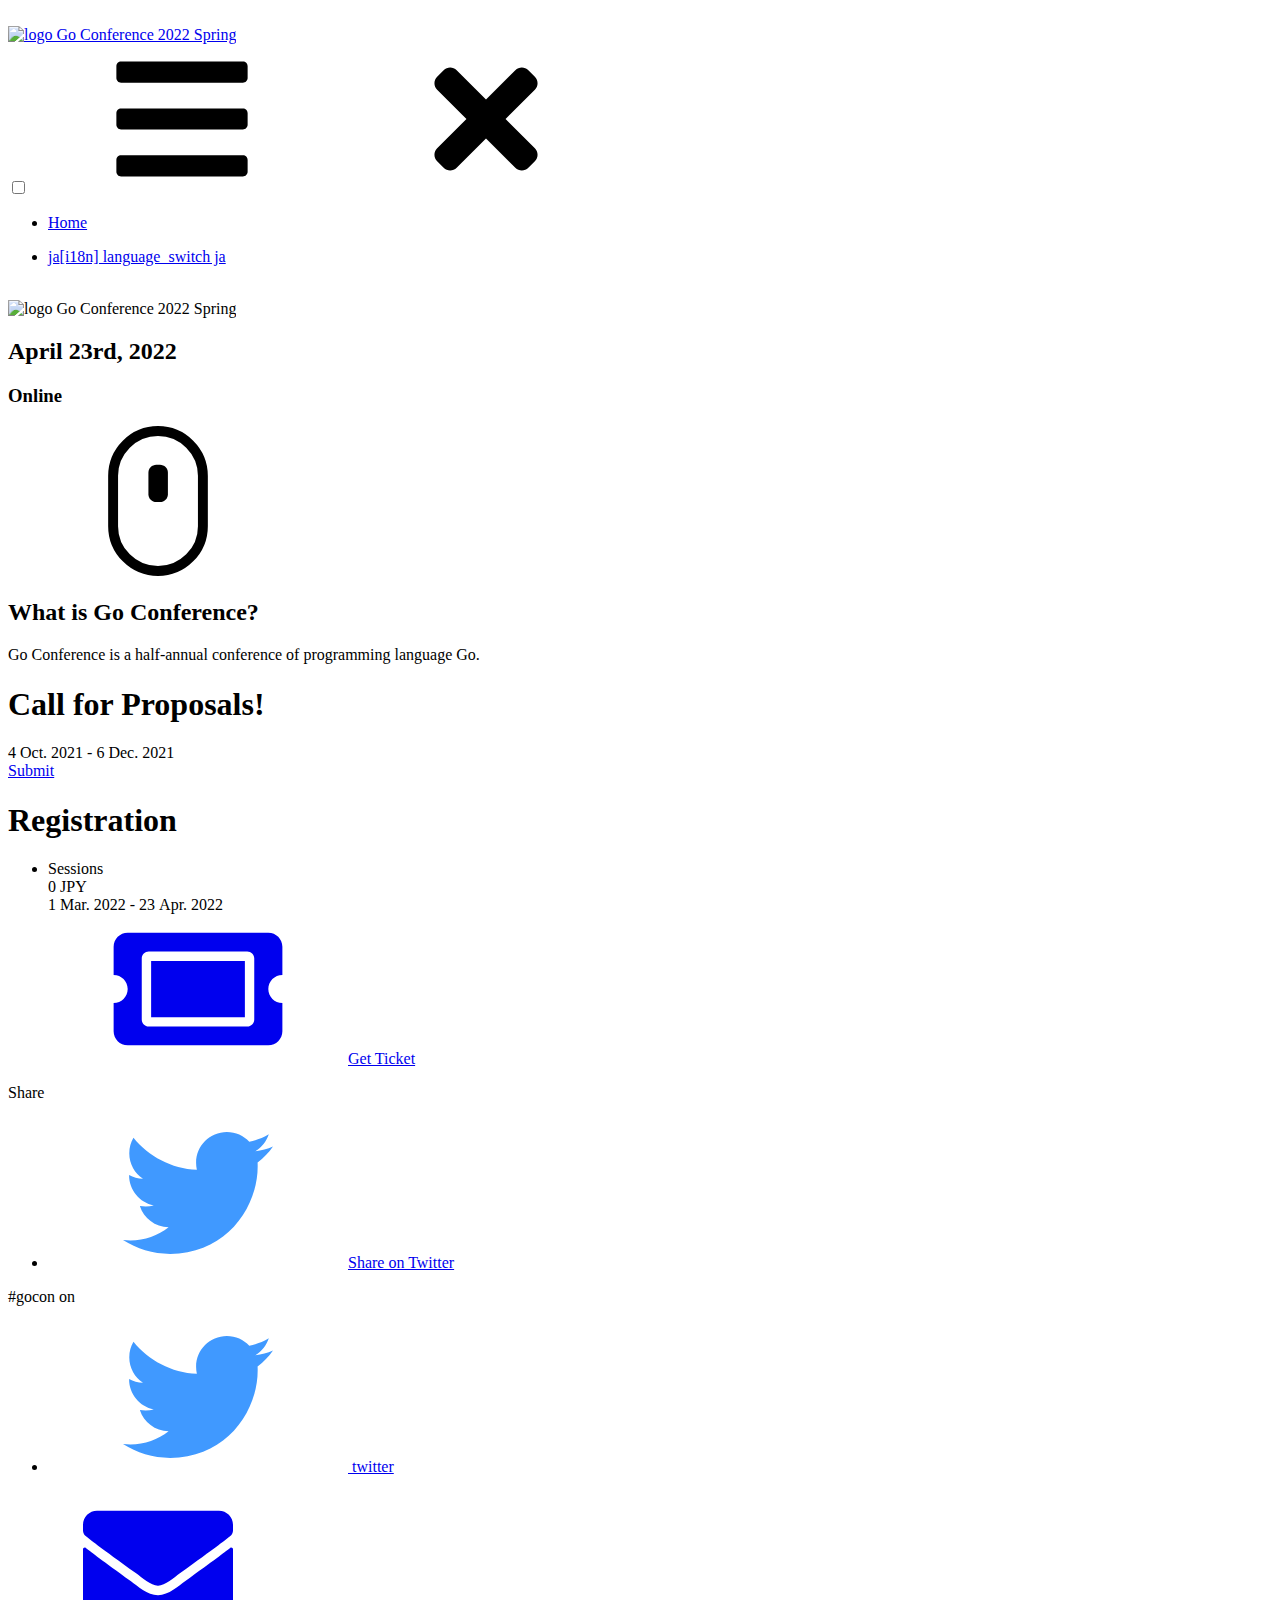
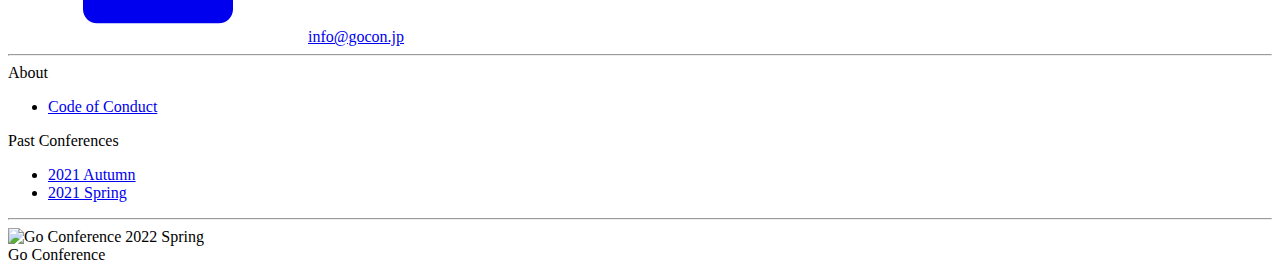
==== commit f2496dc5: "deploy: 95a43cf96986d594845d89e76929f97450f3389a" ====
--- a/index.html
+++ b/index.html
@@ -6,11 +6,11 @@
 	<meta name="viewport" content="width=device-width, initial-scale=1.0, viewport-fit=cover">
 	<meta name="HandheldFriendly" content="True">
 	<meta name="MobileOptimized" content="320">
-	<meta name="Description" content="Go Conference is a half-annual conference of programming language Go in Tokyo.">
-
-	
-
-	<meta name="generator" content="Hugo 0.87.0" />
+	<meta name="Description" content="Go Conference is a half-annual conference of programming language Go.">
+
+	
+
+	<meta name="generator" content="Hugo 0.88.1" />
 	<META NAME="ROBOTS" CONTENT="INDEX, FOLLOW">
 
 	<title>Go Conference 2022 Spring  | Home</title>
@@ -279,7 +279,7 @@
 <div class="wrapper">
 	<div class="inner">
 		<h2 id="what-is-go-conference">What is Go Conference?</h2>
-<p>Go Conference is a half-annual conference of programming language Go in Tokyo.</p>
+<p>Go Conference is a half-annual conference of programming language Go.</p>
 
 	</div>
 
@@ -294,7 +294,7 @@
 
 <section class="cfp">
   <div>
-    <h1>Call for Papers!</h1>
+    <h1>Call for Proposals!</h1>
     <div class="cfp-box">
       <div>
         
@@ -303,11 +303,11 @@
 
 
 
-	1
-
-	Jan.
-
-	2000
+	4
+
+	Oct.
+
+	2021
 
 
         -
@@ -316,15 +316,15 @@
 
 
 
-	1
-
-	Jan.
-
-	2000
+	6
+
+	Dec.
+
+	2021
 
 
       </div>
-      <a href="https://www.papercall.io/gocon-tokyo-2022-spring" class="btn primary" rel="noreferrer" target="_blank">Submit</a>
+      <a href="https://www.papercall.io/gocon-2022-spring" class="btn primary" rel="noreferrer" target="_blank">Submit</a>
     </div>
   </div>
 </section>
@@ -361,7 +361,7 @@
 <li><div class="ticket" >
 <div class="ticket-name">Sessions</div>
 <div class="ticket-price">0 JPY</div>
-<div class="ticket-date">1&nbsp;Jan.&nbsp;2000&nbsp;&hyphen;&nbsp;1&nbsp;Jan.&nbsp;2000</div>
+<div class="ticket-date">1&nbsp;Mar.&nbsp;2022&nbsp;&hyphen;&nbsp;23&nbsp;Apr.&nbsp;2022</div>
 <div class="ticket-info"></div>
 <a href="https://gocon.connpass.com/event/212162/ "class="btn primary" rel="noreferrer" target="_blank"><svg class="icon icon-ticket">
 	<use xlink:href="#ticket"/>
@@ -425,9 +425,12 @@
 </section>
 
 -->
+<!--
 <div style="text-align: center; margin-bottom: 20px;">
-<h2 id="for-partners">For partners</h2>
-<p>If your company wants to sponsor, show the following slides:</p>
+
+## For partners
+If your company wants to sponsor, show the following slides:
+
 
 
 
@@ -441,6 +444,7 @@
 
 
 </div>
+-->
 <!-- ... -->
 <!-- ... -->
 
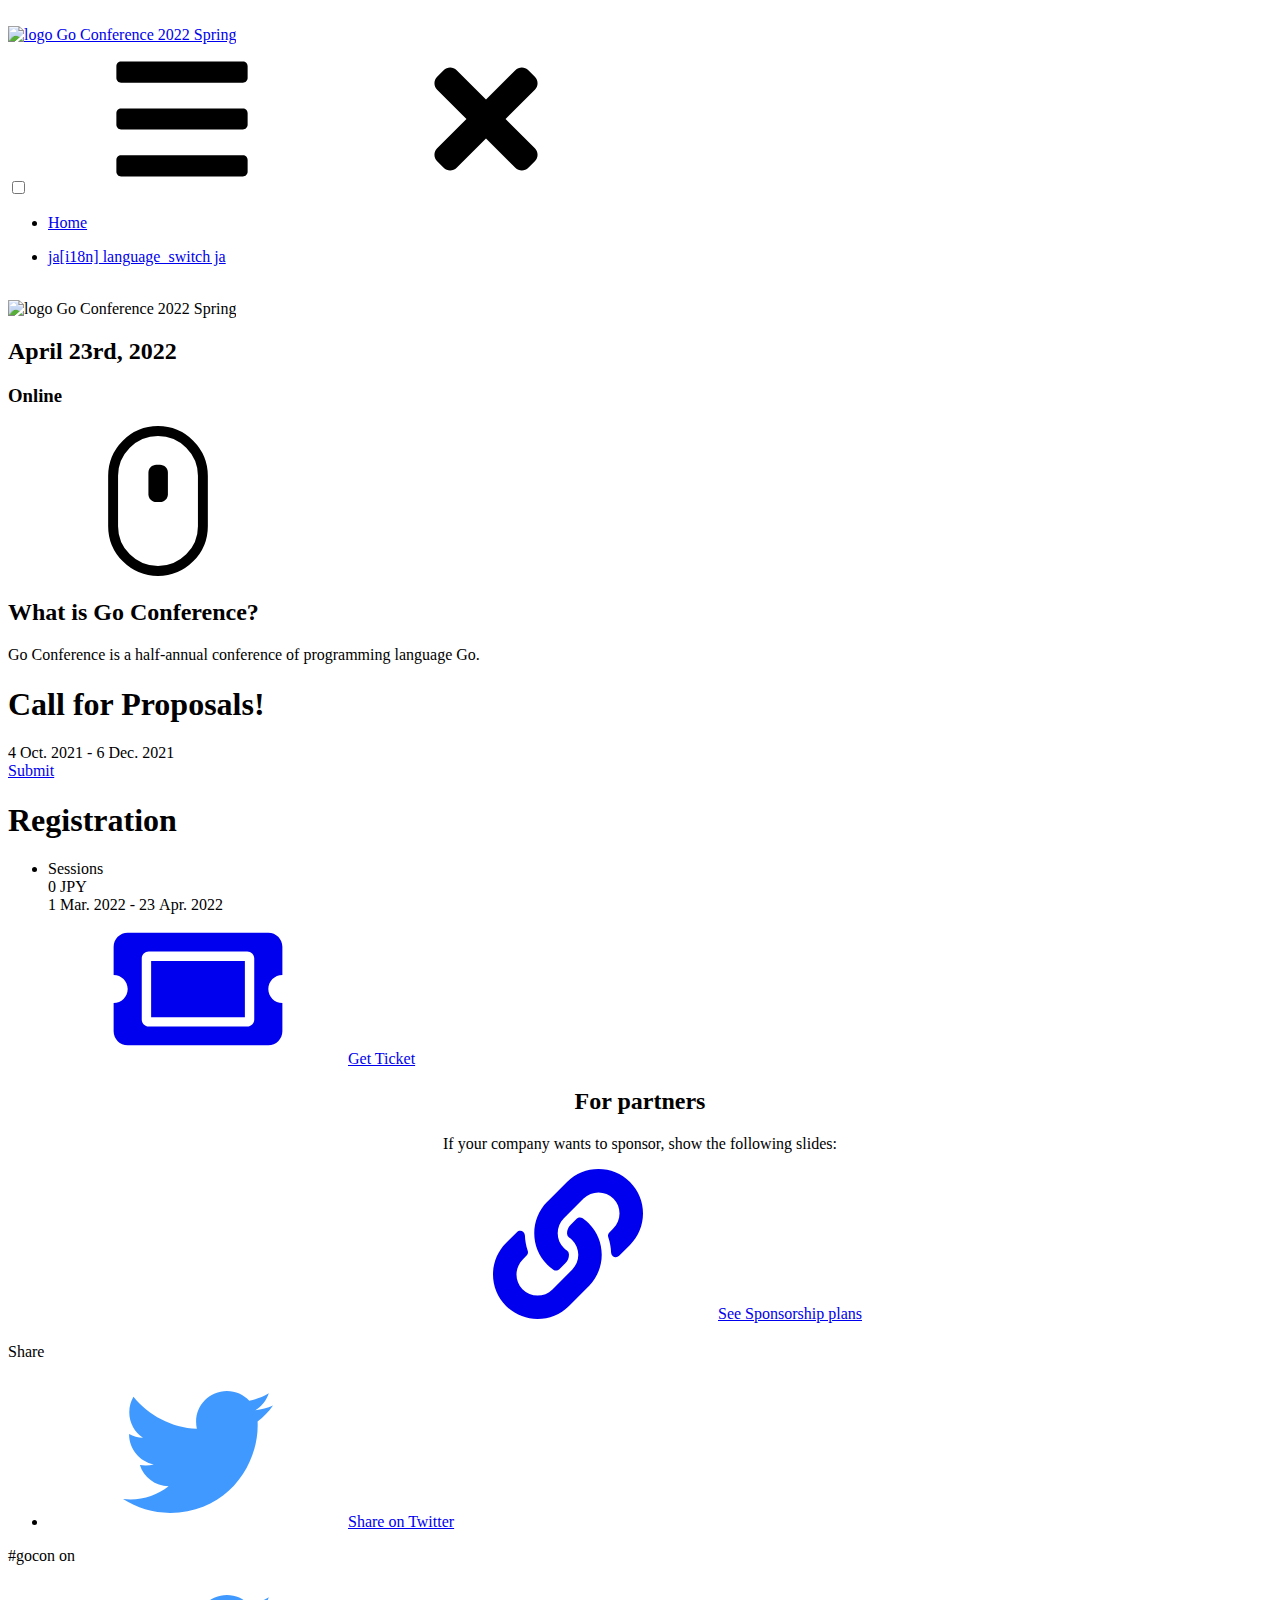
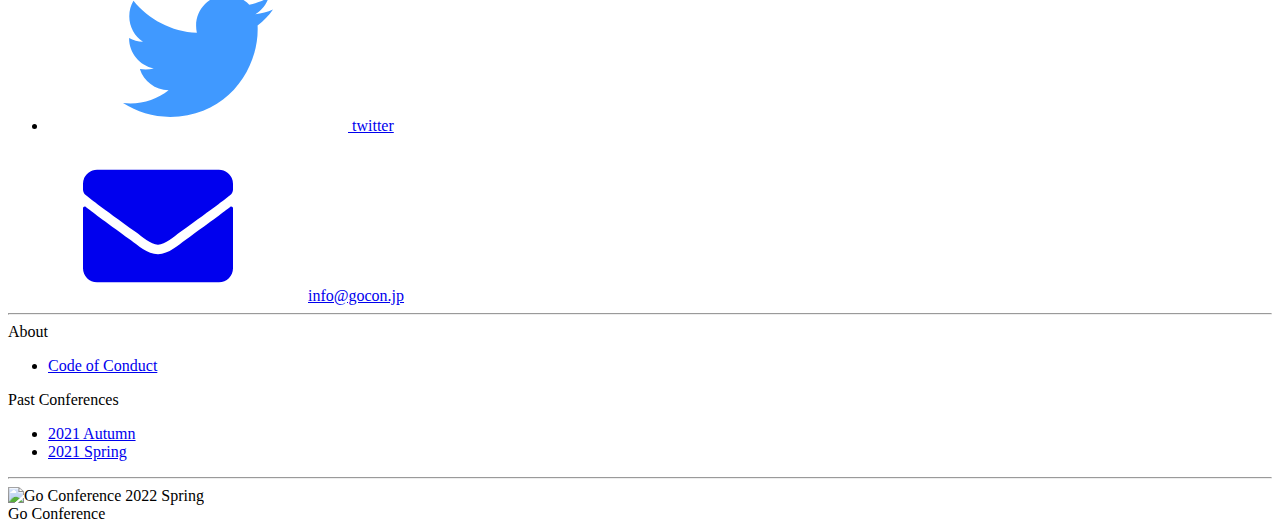
==== commit 1923644f: "deploy: 0ca2a041fdf5e52c4de73080f0960a6de36a29b8" ====
--- a/index.html
+++ b/index.html
@@ -425,26 +425,22 @@
 </section>
 
 -->
-<!--
 <div style="text-align: center; margin-bottom: 20px;">
-
-## For partners
-If your company wants to sponsor, show the following slides:
-
-
-
-
-
-
-<a class="btn primary" href="https://drive.google.com/file/d/1TVTPtHXOSvABu8OjtAZZVVGn1uhQN8oo/view">
+<h2 id="for-partners">For partners</h2>
+<p>If your company wants to sponsor, show the following slides:</p>
+
+
+
+
+
+<a class="btn primary" href="https://drive.google.com/file/d/1mRSVLny6WQTl0DvRvXuOm3Nlathlu_Wi/view?usp=sharing">
 	<svg class="icon icon-link">
 	<use xlink:href="#link"/>
-</svg>See Sponsership plans
+</svg>See Sponsorship plans
 </a>
 
 
 </div>
--->
 <!-- ... -->
 <!-- ... -->
 
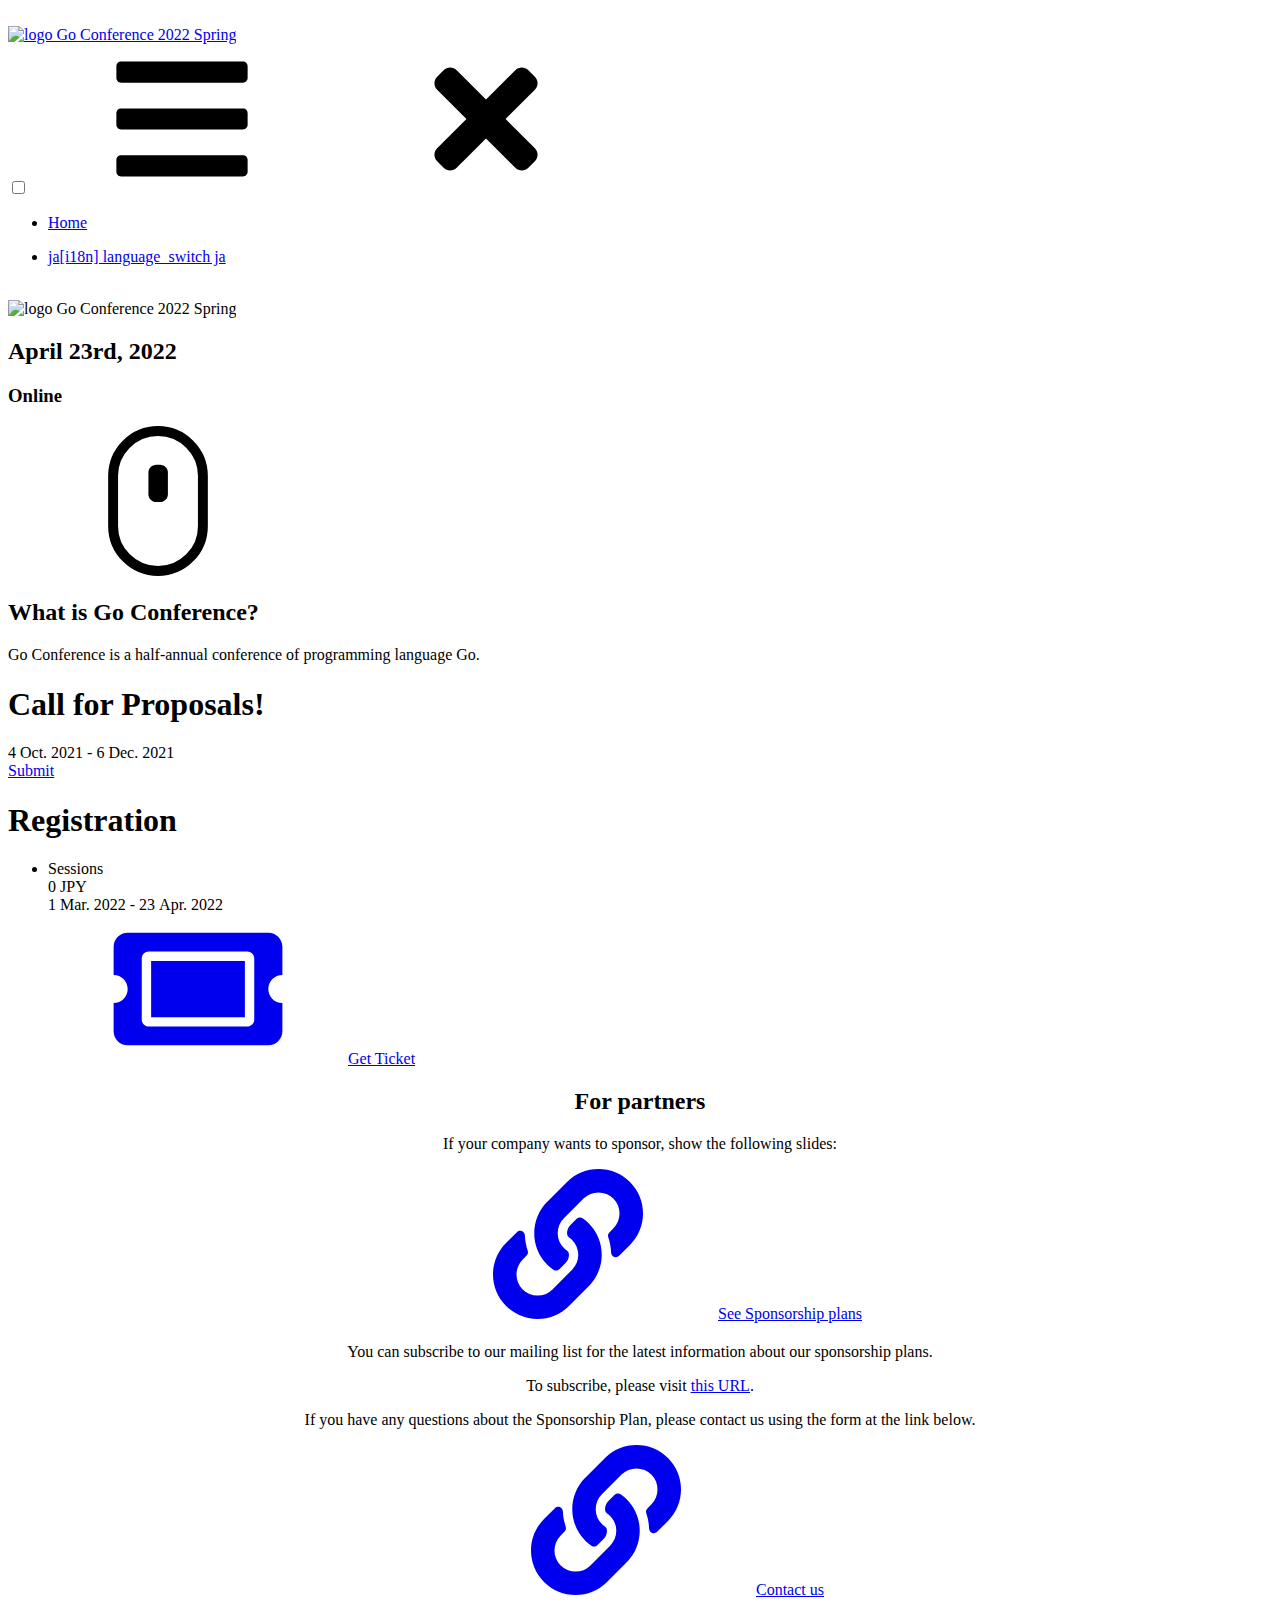
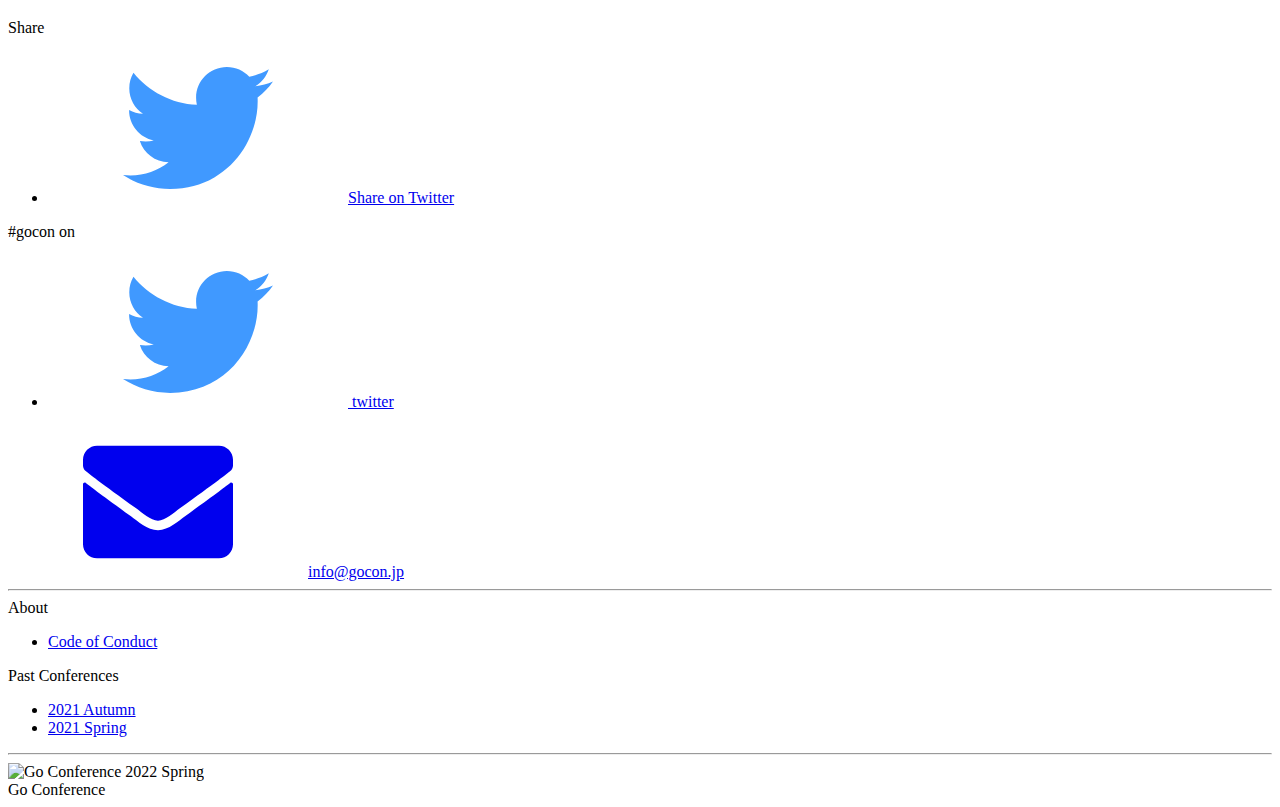
==== commit e1908f11: "deploy: 97d9ced9fc59a9e34bd722a1ff8ddb1170546ebc" ====
--- a/index.html
+++ b/index.html
@@ -10,7 +10,7 @@
 
 	
 
-	<meta name="generator" content="Hugo 0.88.1" />
+	<meta name="generator" content="Hugo 0.89.4" />
 	<META NAME="ROBOTS" CONTENT="INDEX, FOLLOW">
 
 	<title>Go Conference 2022 Spring  | Home</title>
@@ -441,6 +441,23 @@
 
 
 </div>
+<div style="text-align: center; margin-bottom: 20px;">
+<p>You can subscribe to our mailing list for the latest information about our sponsorship plans.</p>
+<p>To subscribe, please visit <u><a href="https://groups.google.com/a/gocon.jp/g/news">this URL</a></u>.</p>
+<p>If you have any questions about the Sponsorship Plan, please contact us using the form at the link below.</p>
+
+
+
+
+
+<a class="btn primary" href="https://docs.google.com/forms/d/e/1FAIpQLSfnREi6RD203lYXjXNU5GotQl7Qu2OBmhNxbNRJWhj1KSDQEw/viewform?usp=pp_url">
+	<svg class="icon icon-link">
+	<use xlink:href="#link"/>
+</svg>Contact us
+</a>
+
+
+</div>
 <!-- ... -->
 <!-- ... -->
 
